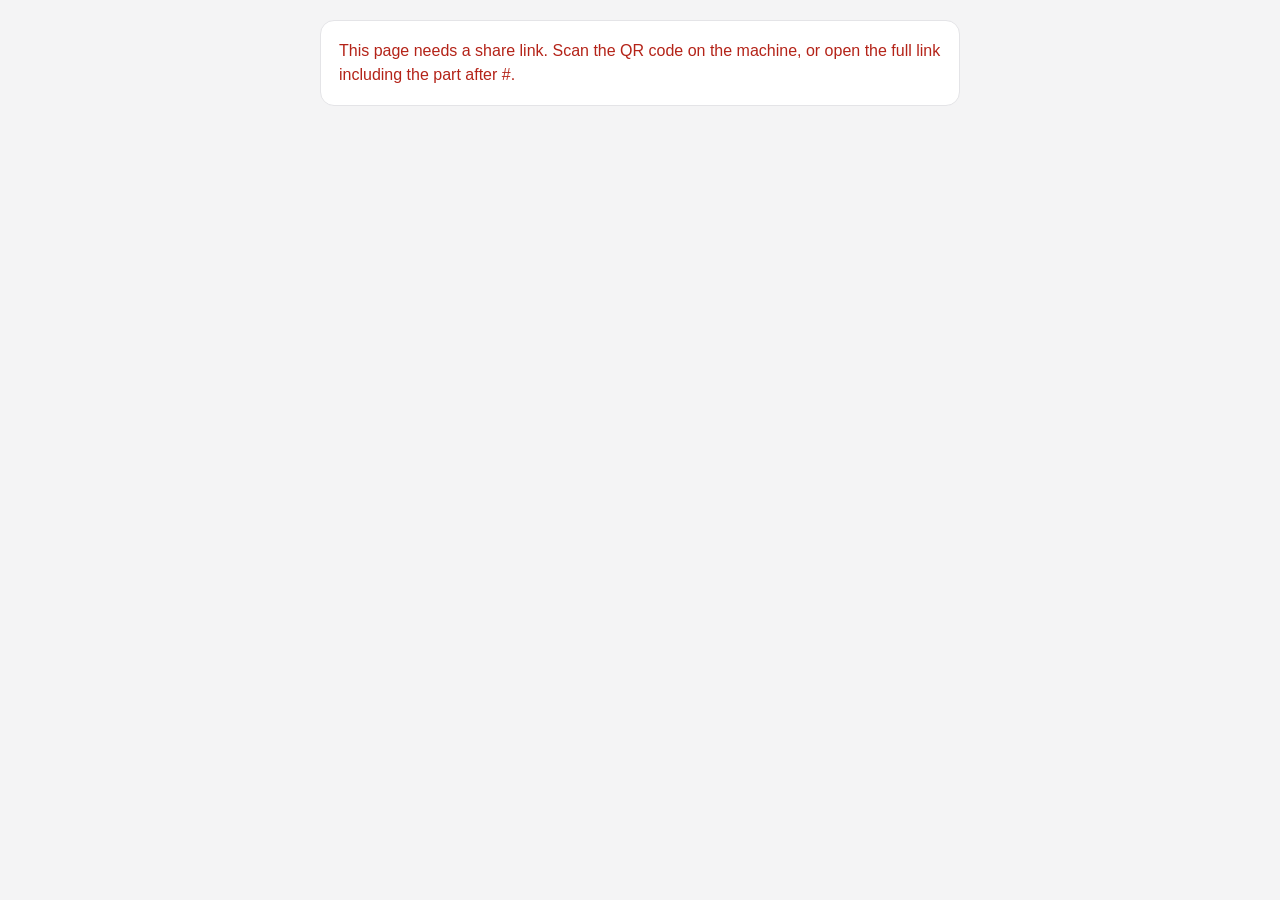
==== docs/share.html @ fc90264c "feat(share): receiver page for QR-shared profiles A profile compresses to 448–1992 bytes as gzip+bas" ====
<!doctype html>
<html lang="en">
<head>
<meta charset="utf-8">
<meta name="viewport" content="width=device-width, initial-scale=1, viewport-fit=cover">
<meta name="color-scheme" content="light dark">
<title>Shared espresso profile</title>
<style>
  :root {
    --bg: #f4f4f5; --card: #ffffff; --text: #18181b; --muted: #6b7280;
    --line: #e4e4e7; --accent: #385a92; --accent-text: #ffffff; --bad: #b42318;
  }
  @media (prefers-color-scheme: dark) {
    :root {
      --bg: #121214; --card: #1c1c1f; --text: #f4f4f5; --muted: #a1a1aa;
      --line: #2e2e33; --accent: #5b83c4; --accent-text: #0b0b0d; --bad: #f97066;
    }
  }
  * { box-sizing: border-box; }
  body {
    margin: 0; padding: 20px 16px calc(28px + env(safe-area-inset-bottom));
    background: var(--bg); color: var(--text);
    font: 16px/1.5 -apple-system, BlinkMacSystemFont, "Segoe UI", Roboto, sans-serif;
  }
  main { max-width: 640px; margin: 0 auto; }
  .card {
    background: var(--card); border: 1px solid var(--line); border-radius: 14px;
    padding: 18px; margin-bottom: 16px;
  }
  h1 { font-size: 24px; margin: 0 0 4px; line-height: 1.25; overflow-wrap: anywhere; }
  .by { color: var(--muted); font-size: 15px; margin: 0 0 14px; overflow-wrap: anywhere; }
  .facts { display: flex; flex-wrap: wrap; gap: 8px 20px; margin: 0; padding: 0; list-style: none; }
  .facts div { font-size: 15px; }
  .facts dt { color: var(--muted); font-size: 13px; }
  .facts dd { margin: 0; font-weight: 600; }
  .notes { white-space: pre-wrap; overflow-wrap: anywhere; color: var(--muted); font-size: 15px; margin: 14px 0 0; }
  .scroll { overflow-x: auto; -webkit-overflow-scrolling: touch; }
  table { border-collapse: collapse; width: 100%; font-size: 14px; }
  th, td { text-align: left; padding: 7px 10px 7px 0; border-bottom: 1px solid var(--line); white-space: nowrap; }
  th { color: var(--muted); font-weight: 600; font-size: 12px; text-transform: uppercase; letter-spacing: .04em; }
  tr:last-child td { border-bottom: 0; }
  a.btn, button.btn {
    display: block; width: 100%; padding: 15px 20px; border: 0; border-radius: 999px;
    background: var(--accent); color: var(--accent-text); font: inherit; font-weight: 700;
    text-align: center; text-decoration: none; cursor: pointer;
  }
  button.ghost { background: transparent; color: var(--accent); border: 1px solid var(--line); margin-top: 10px; }
  .hint { color: var(--muted); font-size: 14px; margin: 12px 2px 0; }
  .bad { color: var(--bad); }
  code { font-family: ui-monospace, SFMono-Regular, Menlo, monospace; font-size: 13px; }
  [hidden] { display: none !important; }
</style>
</head>
<body>
<main>
  <div id="error" class="card" hidden><p id="error-text" class="bad" style="margin:0"></p></div>

  <div id="profile" class="card" hidden>
    <h1 id="title"></h1>
    <p id="author" class="by"></p>
    <dl id="facts" class="facts"></dl>
    <p id="notes" class="notes" hidden></p>
  </div>

  <div id="steps-card" class="card" hidden>
    <div class="scroll"><table>
      <thead><tr><th>#</th><th>Step</th><th>Target</th><th>Temp</th><th>Time</th></tr></thead>
      <tbody id="steps"></tbody>
    </table></div>
  </div>

  <div id="actions" hidden>
    <a id="download" class="btn" download>Download profile (.json)</a>
    <button id="copy" class="btn ghost" type="button">Copy JSON</button>
    <p class="hint">Import it in your skin: <strong>Profiles → upload</strong>. The file is decoded on this
       page from the link itself — nothing was uploaded to a server.</p>
  </div>
</main>

<script type="module">
// The profile travels inside the QR code, in the URL fragment. A fragment is
// never sent to the server, so this page is a pure decoder: static hosting, no
// backend, no storage, nothing to leak.
//
// Payload = base64url( gzip( minified profile JSON ) ). Uncompressed base64url
// JSON is also accepted, so a sender whose WebView lacks CompressionStream can
// still produce a working link.

function fromBase64Url(text) {
    const b64 = text.replace(/-/g, '+').replace(/_/g, '/');
    const binary = atob(b64.padEnd(Math.ceil(b64.length / 4) * 4, '='));
    const bytes = new Uint8Array(binary.length);
    for (let i = 0; i < binary.length; i++) bytes[i] = binary.charCodeAt(i);
    return bytes;
}

async function gunzip(bytes) {
    const stream = new Blob([bytes]).stream().pipeThrough(new DecompressionStream('gzip'));
    try {
        return await new Response(stream).text();
    } catch {
        // A truncated or corrupt gzip stream comes back as TypeError "Failed to
        // fetch", which tells the reader nothing. Name the actual problem.
        throw new Error('That link is damaged — it looks cut short. Scan the QR code again.');
    }
}

// Gzip starts 1f 8b. Sniffing the magic beats try/catch: a decode failure on a
// corrupt payload should report itself, not silently fall through to the other
// branch and produce a second, more confusing error.
export async function decodePayload(fragment) {
    const bytes = fromBase64Url(fragment);
    const gzipped = bytes[0] === 0x1f && bytes[1] === 0x8b;
    if (gzipped && typeof DecompressionStream !== 'function') {
        throw new Error('This browser cannot read compressed links. Try a newer browser.');
    }
    const text = gzipped ? await gunzip(bytes) : new TextDecoder().decode(bytes);
    const parsed = JSON.parse(text);
    // Accept both the bare profile and a full record ({ profile, metadata }),
    // so whatever the sender had to hand round-trips.
    const profile = parsed?.profile ?? parsed;
    if (!profile || typeof profile !== 'object' || !Array.isArray(profile.steps)) {
        throw new Error('That link does not contain an espresso profile.');
    }
    return profile;
}

const $ = (id) => document.getElementById(id);
const num = (v) => (v === undefined || v === null || v === '' ? null : Number(v));

function fail(message) {
    $('error-text').textContent = message;
    $('error').hidden = false;
}

function fact(dl, label, value) {
    if (value === null || value === undefined || value === '') return;
    const wrap = document.createElement('div');
    const dt = document.createElement('dt');
    const dd = document.createElement('dd');
    dt.textContent = label;
    dd.textContent = value;
    wrap.append(dt, dd);
    dl.append(wrap);
}

function describeTarget(step) {
    const pressure = num(step.pressure);
    const flow = num(step.flow);
    if (step.pump === 'flow') return flow === null ? '—' : `${flow} mL/s`;
    return pressure === null ? '—' : `${pressure} bar`;
}

function render(profile) {
    const title = String(profile.title || 'Untitled profile');
    document.title = title;
    $('title').textContent = title;
    if (profile.author) $('author').textContent = `by ${profile.author}`;
    else $('author').hidden = true;

    const dl = $('facts');
    const yieldG = num(profile.target_weight);
    const volume = num(profile.target_volume);
    fact(dl, 'Steps', profile.steps.length);
    fact(dl, 'Yield', yieldG ? `${yieldG} g` : null);
    fact(dl, 'Volume', volume ? `${volume} mL` : null);
    fact(dl, 'Total time', `${profile.steps.reduce((s, st) => s + (num(st.seconds) || 0), 0)} s`);
    fact(dl, 'Beverage', profile.beverage_type || null);

    if (profile.notes) {
        $('notes').textContent = profile.notes;
        $('notes').hidden = false;
    }
    $('profile').hidden = false;

    const body = $('steps');
    profile.steps.forEach((step, i) => {
        const tr = document.createElement('tr');
        const cells = [
            String(i + 1),
            step.name || '—',
            describeTarget(step),
            num(step.temperature) === null ? '—' : `${num(step.temperature)} °C`,
            num(step.seconds) === null ? '—' : `${num(step.seconds)} s`,
        ];
        for (const text of cells) {
            const td = document.createElement('td');
            td.textContent = text;
            tr.append(td);
        }
        body.append(tr);
    });
    $('steps-card').hidden = false;

    // Re-serialised from the parsed object, not from the decoded text: what the
    // user downloads is then exactly what this page showed them.
    const json = JSON.stringify(profile, null, 2);
    const link = $('download');
    link.href = URL.createObjectURL(new Blob([json], { type: 'application/json' }));
    link.download = `${title.replace(/[^\w.-]+/g, '_').replace(/^_+|_+$/g, '') || 'profile'}.json`;

    // Fallback for the browsers that ignore `download` on a blob (older iOS).
    $('copy').addEventListener('click', async () => {
        try {
            await navigator.clipboard.writeText(json);
            $('copy').textContent = 'Copied';
        } catch {
            $('copy').textContent = 'Copy failed — long-press the Download button instead';
        }
    });
    $('actions').hidden = false;
}

const fragment = location.hash.slice(1).trim();
if (!fragment) {
    fail('This page needs a share link. Scan the QR code on the machine, or open the full link including the part after #.');
} else {
    decodePayload(fragment).then(render).catch((e) => {
        fail(e instanceof SyntaxError ? 'That link is damaged — the profile could not be read.' : e.message);
    });
}
</script>
</body>
</html>
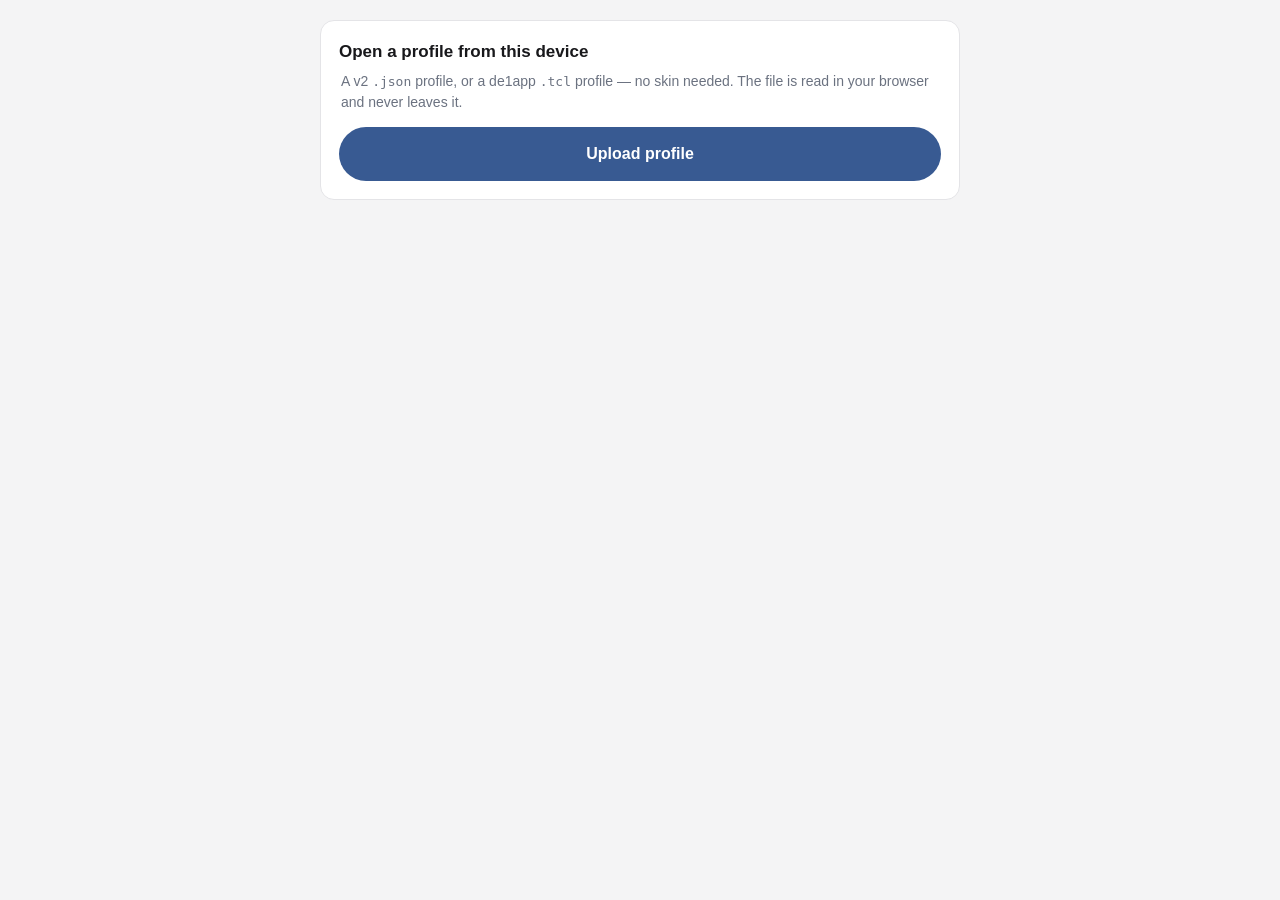
==== commit 9ad58650: "fix(share): refuse oversized and bomb-shaped share links decodePayload read the whole inflate stream" ====
--- a/docs/share.html
+++ b/docs/share.html
@@ -4,6 +4,12 @@
 <meta charset="utf-8">
 <meta name="viewport" content="width=device-width, initial-scale=1, viewport-fit=cover">
 <meta name="color-scheme" content="light dark">
+<!-- Everything this page runs and shows is inside this file, and it talks to
+     nothing: no scripts, styles, images, fonts or fetches come from anywhere.
+     So the policy is "nothing", with inline allowed because the whole page is
+     inline. connect-src 'none' is the load-bearing one — it means that even a
+     bug in the decoder could not send a reader's profile anywhere. -->
+<meta http-equiv="Content-Security-Policy" content="default-src 'none'; script-src 'unsafe-inline'; style-src 'unsafe-inline'; img-src blob: data:; connect-src 'none'; form-action 'none'; base-uri 'none'">
 <title>Shared espresso profile</title>
 <style>
   :root {
@@ -37,9 +43,15 @@
   .scroll { overflow-x: auto; -webkit-overflow-scrolling: touch; }
   table { border-collapse: collapse; width: 100%; font-size: 14px; }
   th, td { text-align: left; padding: 7px 10px 7px 0; border-bottom: 1px solid var(--line); white-space: nowrap; }
+  /* The step name is the one cell that can be long, and on a phone five nowrap
+     columns push the numbers off the edge of the scroll box where nothing hints
+     they exist. Letting just this column wrap fits the whole table on a 390px
+     screen; the numeric columns stay nowrap so they never break mid-value. */
+  th:nth-child(2), td:nth-child(2) { white-space: normal; min-width: 7ch; }
   th { color: var(--muted); font-weight: 600; font-size: 12px; text-transform: uppercase; letter-spacing: .04em; }
   tr:last-child td { border-bottom: 0; }
-  a.btn, button.btn {
+  h2 { font-size: 17px; margin: 0 0 6px; }
+  a.btn, button.btn, label.btn {
     display: block; width: 100%; padding: 15px 20px; border: 0; border-radius: 999px;
     background: var(--accent); color: var(--accent-text); font: inherit; font-weight: 700;
     text-align: center; text-decoration: none; cursor: pointer;
@@ -47,19 +59,41 @@
   button.ghost { background: transparent; color: var(--accent); border: 1px solid var(--line); margin-top: 10px; }
   .hint { color: var(--muted); font-size: 14px; margin: 12px 2px 0; }
   .bad { color: var(--bad); }
+  /* Always white behind the code, in both themes — a dark-on-dark QR does not
+     scan. In light mode that makes it white on a white card, hence the border:
+     without it the code has no visible edge. */
+  .qr { display: block; margin: 0 auto 14px; max-width: 100%; height: auto;
+    background: #fff; border: 1px solid var(--line); border-radius: 8px; }
+  .share-url { width: 100%; margin-top: 10px; padding: 10px; font-size: 13px;
+    border: 1px solid var(--line); border-radius: 8px; background: var(--bg); color: var(--text); }
   code { font-family: ui-monospace, SFMono-Regular, Menlo, monospace; font-size: 13px; }
   [hidden] { display: none !important; }
+  /* On the narrowest phones the padding is worth more as QR: at 320px the code
+     is right on the ~3 on-screen-pixels-per-module a camera needs, and this
+     buys back 16px of it. The steps table gets the same width for free. */
+  @media (max-width: 380px) {
+    body { padding-left: 10px; padding-right: 10px; }
+    .card { padding: 14px 12px; }
+  }
 </style>
 </head>
 <body>
 <main>
   <div id="error" class="card" hidden><p id="error-text" class="bad" style="margin:0"></p></div>
 
+  <div id="convert" class="card" hidden>
+    <h2>Convert to JSON</h2>
+    <p id="convert-text" class="hint" style="margin:0 2px 14px"></p>
+    <button id="convert-go" class="btn" type="button">Convert to JSON</button>
+    <button id="convert-cancel" class="btn ghost" type="button">Pick another file</button>
+  </div>
+
   <div id="profile" class="card" hidden>
     <h1 id="title"></h1>
     <p id="author" class="by"></p>
     <dl id="facts" class="facts"></dl>
     <p id="notes" class="notes" hidden></p>
+    <p id="warnings" class="notes bad" hidden></p>
   </div>
 
   <div id="steps-card" class="card" hidden>
@@ -72,10 +106,877 @@
   <div id="actions" hidden>
     <a id="download" class="btn" download>Download profile (.json)</a>
     <button id="copy" class="btn ghost" type="button">Copy JSON</button>
-    <p class="hint">Import it in your skin: <strong>Profiles → upload</strong>. The file is decoded on this
-       page from the link itself — nothing was uploaded to a server.</p>
+    <p class="hint">Import it in your skin: <strong>Profiles → upload</strong>. Everything happens on this
+       page, in your browser — nothing is uploaded to a server.</p>
+  </div>
+
+  <div id="share" class="card" hidden>
+    <h2>Share it</h2>
+    <p id="share-note" class="hint" style="margin:0 2px 14px"></p>
+    <canvas id="qr" class="qr" hidden></canvas>
+    <button id="share-link" class="btn" type="button">Copy share link</button>
+    <input id="share-url" class="share-url" type="text" readonly hidden>
+  </div>
+
+  <div id="upload" class="card" hidden>
+    <h2>Open a profile from this device</h2>
+    <p class="hint" style="margin:0 2px 14px">A v2 <code>.json</code> profile, or a de1app <code>.tcl</code> profile
+       — no skin needed. The file is read in your browser and never leaves it.</p>
+    <label class="btn" for="file">Upload profile</label>
+    <input id="file" type="file" accept=".json,.tcl,application/json,text/plain" hidden>
   </div>
 </main>
+
+<!-- The QR encoder, inlined rather than linked: this page is deployed as a
+     single file to two hosts (caprover-share/Dockerfile copies share.html and
+     nothing else, GitHub Pages serves the same one file), so a <script src>
+     would be a 404 on both. Byte-identical copy of src/vendor/qrcodegen.js —
+     see that file's header for provenance. Don't hand-edit; re-copy it. -->
+<script>
+/*
+ * Vendored: compiled with `tsc --target es2017` from the upstream TypeScript
+ * source (nayuki/QR-Code-generator, typescript-javascript/qrcodegen.ts,
+ * commit 2c9044d), unminified, no other changes. Exposes a global `qrcodegen`
+ * namespace — see src/modules/qrShare.js for usage. Don't hand-edit.
+ * https://github.com/nayuki/QR-Code-generator
+ */
+/*
+ * QR Code generator library (TypeScript)
+ *
+ * Copyright (c) Project Nayuki. (MIT License)
+ * https://www.nayuki.io/page/qr-code-generator-library
+ *
+ * Permission is hereby granted, free of charge, to any person obtaining a copy of
+ * this software and associated documentation files (the "Software"), to deal in
+ * the Software without restriction, including without limitation the rights to
+ * use, copy, modify, merge, publish, distribute, sublicense, and/or sell copies of
+ * the Software, and to permit persons to whom the Software is furnished to do so,
+ * subject to the following conditions:
+ * - The above copyright notice and this permission notice shall be included in
+ *   all copies or substantial portions of the Software.
+ * - The Software is provided "as is", without warranty of any kind, express or
+ *   implied, including but not limited to the warranties of merchantability,
+ *   fitness for a particular purpose and noninfringement. In no event shall the
+ *   authors or copyright holders be liable for any claim, damages or other
+ *   liability, whether in an action of contract, tort or otherwise, arising from,
+ *   out of or in connection with the Software or the use or other dealings in the
+ *   Software.
+ */
+"use strict";
+var qrcodegen;
+(function (qrcodegen) {
+    /*---- QR Code symbol class ----*/
+    /*
+     * A QR Code symbol, which is a type of two-dimension barcode.
+     * Invented by Denso Wave and described in the ISO/IEC 18004 standard.
+     * Instances of this class represent an immutable square grid of dark and light cells.
+     * The class provides static factory functions to create a QR Code from text or binary data.
+     * The class covers the QR Code Model 2 specification, supporting all versions (sizes)
+     * from 1 to 40, all 4 error correction levels, and 4 character encoding modes.
+     *
+     * Ways to create a QR Code object:
+     * - High level: Take the payload data and call QrCode.encodeText() or QrCode.encodeBinary().
+     * - Mid level: Custom-make the list of segments and call QrCode.encodeSegments().
+     * - Low level: Custom-make the array of data codeword bytes (including
+     *   segment headers and final padding, excluding error correction codewords),
+     *   supply the appropriate version number, and call the QrCode() constructor.
+     * (Note that all ways require supplying the desired error correction level.)
+     */
+    class QrCode {
+        /*-- Static factory functions (high level) --*/
+        // Returns a QR Code representing the given Unicode text string at the given error correction level.
+        // As a conservative upper bound, this function is guaranteed to succeed for strings that have 738 or fewer
+        // Unicode code points (not UTF-16 code units) if the low error correction level is used. The smallest possible
+        // QR Code version is automatically chosen for the output. The ECC level of the result may be higher than the
+        // ecl argument if it can be done without increasing the version.
+        static encodeText(text, ecl) {
+            const segs = qrcodegen.QrSegment.makeSegments(text);
+            return QrCode.encodeSegments(segs, ecl);
+        }
+        // Returns a QR Code representing the given binary data at the given error correction level.
+        // This function always encodes using the binary segment mode, not any text mode. The maximum number of
+        // bytes allowed is 2953. The smallest possible QR Code version is automatically chosen for the output.
+        // The ECC level of the result may be higher than the ecl argument if it can be done without increasing the version.
+        static encodeBinary(data, ecl) {
+            const seg = qrcodegen.QrSegment.makeBytes(data);
+            return QrCode.encodeSegments([seg], ecl);
+        }
+        /*-- Static factory functions (mid level) --*/
+        // Returns a QR Code representing the given segments with the given encoding parameters.
+        // The smallest possible QR Code version within the given range is automatically
+        // chosen for the output. Iff boostEcl is true, then the ECC level of the result
+        // may be higher than the ecl argument if it can be done without increasing the
+        // version. The mask number is either between 0 to 7 (inclusive) to force that
+        // mask, or -1 to automatically choose an appropriate mask (which may be slow).
+        // This function allows the user to create a custom sequence of segments that switches
+        // between modes (such as alphanumeric and byte) to encode text in less space.
+        // This is a mid-level API; the high-level API is encodeText() and encodeBinary().
+        static encodeSegments(segs, ecl, minVersion = 1, maxVersion = 40, mask = -1, boostEcl = true) {
+            if (!(QrCode.MIN_VERSION <= minVersion && minVersion <= maxVersion && maxVersion <= QrCode.MAX_VERSION)
+                || mask < -1 || mask > 7)
+                throw new RangeError("Invalid value");
+            // Find the minimal version number to use
+            let version;
+            let dataUsedBits;
+            for (version = minVersion;; version++) {
+                const dataCapacityBits = QrCode.getNumDataCodewords(version, ecl) * 8; // Number of data bits available
+                const usedBits = QrSegment.getTotalBits(segs, version);
+                if (usedBits <= dataCapacityBits) {
+                    dataUsedBits = usedBits;
+                    break; // This version number is found to be suitable
+                }
+                if (version >= maxVersion) // All versions in the range could not fit the given data
+                    throw new RangeError("Data too long");
+            }
+            // Increase the error correction level while the data still fits in the current version number
+            for (const newEcl of [QrCode.Ecc.MEDIUM, QrCode.Ecc.QUARTILE, QrCode.Ecc.HIGH]) { // From low to high
+                if (boostEcl && dataUsedBits <= QrCode.getNumDataCodewords(version, newEcl) * 8)
+                    ecl = newEcl;
+            }
+            // Concatenate all segments to create the data bit string
+            let bb = [];
+            for (const seg of segs) {
+                appendBits(seg.mode.modeBits, 4, bb);
+                appendBits(seg.numChars, seg.mode.numCharCountBits(version), bb);
+                for (const b of seg.getData())
+                    bb.push(b);
+            }
+            assert(bb.length == dataUsedBits);
+            // Add terminator and pad up to a byte if applicable
+            const dataCapacityBits = QrCode.getNumDataCodewords(version, ecl) * 8;
+            assert(bb.length <= dataCapacityBits);
+            appendBits(0, Math.min(4, dataCapacityBits - bb.length), bb);
+            appendBits(0, (8 - bb.length % 8) % 8, bb);
+            assert(bb.length % 8 == 0);
+            // Pad with alternating bytes until data capacity is reached
+            for (let padByte = 0xEC; bb.length < dataCapacityBits; padByte ^= 0xEC ^ 0x11)
+                appendBits(padByte, 8, bb);
+            // Pack bits into bytes in big endian
+            let dataCodewords = [];
+            while (dataCodewords.length * 8 < bb.length)
+                dataCodewords.push(0);
+            bb.forEach((b, i) => dataCodewords[i >>> 3] |= b << (7 - (i & 7)));
+            // Create the QR Code object
+            return new QrCode(version, ecl, dataCodewords, mask);
+        }
+        /*-- Constructor (low level) and fields --*/
+        // Creates a new QR Code with the given version number,
+        // error correction level, data codeword bytes, and mask number.
+        // This is a low-level API that most users should not use directly.
+        // A mid-level API is the encodeSegments() function.
+        constructor(
+        // The version number of this QR Code, which is between 1 and 40 (inclusive).
+        // This determines the size of this barcode.
+        version, 
+        // The error correction level used in this QR Code.
+        errorCorrectionLevel, dataCodewords, msk) {
+            this.version = version;
+            this.errorCorrectionLevel = errorCorrectionLevel;
+            // The modules of this QR Code (false = light, true = dark).
+            // Immutable after constructor finishes. Accessed through getModule().
+            this.modules = [];
+            // Indicates function modules that are not subjected to masking. Discarded when constructor finishes.
+            this.isFunction = [];
+            // Check scalar arguments
+            if (version < QrCode.MIN_VERSION || version > QrCode.MAX_VERSION)
+                throw new RangeError("Version value out of range");
+            if (msk < -1 || msk > 7)
+                throw new RangeError("Mask value out of range");
+            this.size = version * 4 + 17;
+            // Initialize both grids to be size*size arrays of Boolean false
+            let row = [];
+            for (let i = 0; i < this.size; i++)
+                row.push(false);
+            for (let i = 0; i < this.size; i++) {
+                this.modules.push(row.slice()); // Initially all light
+                this.isFunction.push(row.slice());
+            }
+            // Compute ECC, draw modules
+            this.drawFunctionPatterns();
+            const allCodewords = this.addEccAndInterleave(dataCodewords);
+            this.drawCodewords(allCodewords);
+            // Do masking
+            if (msk == -1) { // Automatically choose best mask
+                let minPenalty = 1000000000;
+                for (let i = 0; i < 8; i++) {
+                    this.applyMask(i);
+                    this.drawFormatBits(i);
+                    const penalty = this.getPenaltyScore();
+                    if (penalty < minPenalty) {
+                        msk = i;
+                        minPenalty = penalty;
+                    }
+                    this.applyMask(i); // Undoes the mask due to XOR
+                }
+            }
+            assert(0 <= msk && msk <= 7);
+            this.mask = msk;
+            this.applyMask(msk); // Apply the final choice of mask
+            this.drawFormatBits(msk); // Overwrite old format bits
+            this.isFunction = [];
+        }
+        /*-- Accessor methods --*/
+        // Returns the color of the module (pixel) at the given coordinates, which is false
+        // for light or true for dark. The top left corner has the coordinates (x=0, y=0).
+        // If the given coordinates are out of bounds, then false (light) is returned.
+        getModule(x, y) {
+            return 0 <= x && x < this.size && 0 <= y && y < this.size && this.modules[y][x];
+        }
+        /*-- Private helper methods for constructor: Drawing function modules --*/
+        // Reads this object's version field, and draws and marks all function modules.
+        drawFunctionPatterns() {
+            // Draw horizontal and vertical timing patterns
+            for (let i = 0; i < this.size; i++) {
+                this.setFunctionModule(6, i, i % 2 == 0);
+                this.setFunctionModule(i, 6, i % 2 == 0);
+            }
+            // Draw 3 finder patterns (all corners except bottom right; overwrites some timing modules)
+            this.drawFinderPattern(3, 3);
+            this.drawFinderPattern(this.size - 4, 3);
+            this.drawFinderPattern(3, this.size - 4);
+            // Draw numerous alignment patterns
+            const alignPatPos = this.getAlignmentPatternPositions();
+            const numAlign = alignPatPos.length;
+            for (let i = 0; i < numAlign; i++) {
+                for (let j = 0; j < numAlign; j++) {
+                    // Don't draw on the three finder corners
+                    if (!(i == 0 && j == 0 || i == 0 && j == numAlign - 1 || i == numAlign - 1 && j == 0))
+                        this.drawAlignmentPattern(alignPatPos[i], alignPatPos[j]);
+                }
+            }
+            // Draw configuration data
+            this.drawFormatBits(0); // Dummy mask value; overwritten later in the constructor
+            this.drawVersion();
+        }
+        // Draws two copies of the format bits (with its own error correction code)
+        // based on the given mask and this object's error correction level field.
+        drawFormatBits(mask) {
+            // Calculate error correction code and pack bits
+            const data = this.errorCorrectionLevel.formatBits << 3 | mask; // errCorrLvl is uint2, mask is uint3
+            let rem = data;
+            for (let i = 0; i < 10; i++)
+                rem = (rem << 1) ^ ((rem >>> 9) * 0x537);
+            const bits = (data << 10 | rem) ^ 0x5412; // uint15
+            assert(bits >>> 15 == 0);
+            // Draw first copy
+            for (let i = 0; i <= 5; i++)
+                this.setFunctionModule(8, i, getBit(bits, i));
+            this.setFunctionModule(8, 7, getBit(bits, 6));
+            this.setFunctionModule(8, 8, getBit(bits, 7));
+            this.setFunctionModule(7, 8, getBit(bits, 8));
+            for (let i = 9; i < 15; i++)
+                this.setFunctionModule(14 - i, 8, getBit(bits, i));
+            // Draw second copy
+            for (let i = 0; i < 8; i++)
+                this.setFunctionModule(this.size - 1 - i, 8, getBit(bits, i));
+            for (let i = 8; i < 15; i++)
+                this.setFunctionModule(8, this.size - 15 + i, getBit(bits, i));
+            this.setFunctionModule(8, this.size - 8, true); // Always dark
+        }
+        // Draws two copies of the version bits (with its own error correction code),
+        // based on this object's version field, iff 7 <= version <= 40.
+        drawVersion() {
+            if (this.version < 7)
+                return;
+            // Calculate error correction code and pack bits
+            let rem = this.version; // version is uint6, in the range [7, 40]
+            for (let i = 0; i < 12; i++)
+                rem = (rem << 1) ^ ((rem >>> 11) * 0x1F25);
+            const bits = this.version << 12 | rem; // uint18
+            assert(bits >>> 18 == 0);
+            // Draw two copies
+            for (let i = 0; i < 18; i++) {
+                const color = getBit(bits, i);
+                const a = this.size - 11 + i % 3;
+                const b = Math.floor(i / 3);
+                this.setFunctionModule(a, b, color);
+                this.setFunctionModule(b, a, color);
+            }
+        }
+        // Draws a 9*9 finder pattern including the border separator,
+        // with the center module at (x, y). Modules can be out of bounds.
+        drawFinderPattern(x, y) {
+            for (let dy = -4; dy <= 4; dy++) {
+                for (let dx = -4; dx <= 4; dx++) {
+                    const dist = Math.max(Math.abs(dx), Math.abs(dy)); // Chebyshev/infinity norm
+                    const xx = x + dx;
+                    const yy = y + dy;
+                    if (0 <= xx && xx < this.size && 0 <= yy && yy < this.size)
+                        this.setFunctionModule(xx, yy, dist != 2 && dist != 4);
+                }
+            }
+        }
+        // Draws a 5*5 alignment pattern, with the center module
+        // at (x, y). All modules must be in bounds.
+        drawAlignmentPattern(x, y) {
+            for (let dy = -2; dy <= 2; dy++) {
+                for (let dx = -2; dx <= 2; dx++)
+                    this.setFunctionModule(x + dx, y + dy, Math.max(Math.abs(dx), Math.abs(dy)) != 1);
+            }
+        }
+        // Sets the color of a module and marks it as a function module.
+        // Only used by the constructor. Coordinates must be in bounds.
+        setFunctionModule(x, y, isDark) {
+            this.modules[y][x] = isDark;
+            this.isFunction[y][x] = true;
+        }
+        /*-- Private helper methods for constructor: Codewords and masking --*/
+        // Returns a new byte string representing the given data with the appropriate error correction
+        // codewords appended to it, based on this object's version and error correction level.
+        addEccAndInterleave(data) {
+            const ver = this.version;
+            const ecl = this.errorCorrectionLevel;
+            if (data.length != QrCode.getNumDataCodewords(ver, ecl))
+                throw new RangeError("Invalid argument");
+            // Calculate parameter numbers
+            const numBlocks = QrCode.NUM_ERROR_CORRECTION_BLOCKS[ecl.ordinal][ver];
+            const blockEccLen = QrCode.ECC_CODEWORDS_PER_BLOCK[ecl.ordinal][ver];
+            const rawCodewords = Math.floor(QrCode.getNumRawDataModules(ver) / 8);
+            const numShortBlocks = numBlocks - rawCodewords % numBlocks;
+            const shortBlockLen = Math.floor(rawCodewords / numBlocks);
+            // Split data into blocks and append ECC to each block
+            let blocks = [];
+            const rsDiv = QrCode.reedSolomonComputeDivisor(blockEccLen);
+            for (let i = 0, k = 0; i < numBlocks; i++) {
+                let dat = data.slice(k, k + shortBlockLen - blockEccLen + (i < numShortBlocks ? 0 : 1));
+                k += dat.length;
+                const ecc = QrCode.reedSolomonComputeRemainder(dat, rsDiv);
+                if (i < numShortBlocks)
+                    dat.push(0);
+                blocks.push(dat.concat(ecc));
+            }
+            // Interleave (not concatenate) the bytes from every block into a single sequence
+            let result = [];
+            for (let i = 0; i < blocks[0].length; i++) {
+                blocks.forEach((block, j) => {
+                    // Skip the padding byte in short blocks
+                    if (i != shortBlockLen - blockEccLen || j >= numShortBlocks)
+                        result.push(block[i]);
+                });
+            }
+            assert(result.length == rawCodewords);
+            return result;
+        }
+        // Draws the given sequence of 8-bit codewords (data and error correction) onto the entire
+        // data area of this QR Code. Function modules need to be marked off before this is called.
+        drawCodewords(data) {
+            if (data.length != Math.floor(QrCode.getNumRawDataModules(this.version) / 8))
+                throw new RangeError("Invalid argument");
+            let i = 0; // Bit index into the data
+            // Do the funny zigzag scan
+            for (let right = this.size - 1; right >= 1; right -= 2) { // Index of right column in each column pair
+                if (right == 6)
+                    right = 5;
+                for (let vert = 0; vert < this.size; vert++) { // Vertical counter
+                    for (let j = 0; j < 2; j++) {
+                        const x = right - j; // Actual x coordinate
+                        const upward = ((right + 1) & 2) == 0;
+                        const y = upward ? this.size - 1 - vert : vert; // Actual y coordinate
+                        if (!this.isFunction[y][x] && i < data.length * 8) {
+                            this.modules[y][x] = getBit(data[i >>> 3], 7 - (i & 7));
+                            i++;
+                        }
+                        // If this QR Code has any remainder bits (0 to 7), they were assigned as
+                        // 0/false/light by the constructor and are left unchanged by this method
+                    }
+                }
+            }
+            assert(i == data.length * 8);
+        }
+        // XORs the codeword modules in this QR Code with the given mask pattern.
+        // The function modules must be marked and the codeword bits must be drawn
+        // before masking. Due to the arithmetic of XOR, calling applyMask() with
+        // the same mask value a second time will undo the mask. A final well-formed
+        // QR Code needs exactly one (not zero, two, etc.) mask applied.
+        applyMask(mask) {
+            if (mask < 0 || mask > 7)
+                throw new RangeError("Mask value out of range");
+            for (let y = 0; y < this.size; y++) {
+                for (let x = 0; x < this.size; x++) {
+                    let invert;
+                    switch (mask) {
+                        case 0:
+                            invert = (x + y) % 2 == 0;
+                            break;
+                        case 1:
+                            invert = y % 2 == 0;
+                            break;
+                        case 2:
+                            invert = x % 3 == 0;
+                            break;
+                        case 3:
+                            invert = (x + y) % 3 == 0;
+                            break;
+                        case 4:
+                            invert = (Math.floor(x / 3) + Math.floor(y / 2)) % 2 == 0;
+                            break;
+                        case 5:
+                            invert = x * y % 2 + x * y % 3 == 0;
+                            break;
+                        case 6:
+                            invert = (x * y % 2 + x * y % 3) % 2 == 0;
+                            break;
+                        case 7:
+                            invert = ((x + y) % 2 + x * y % 3) % 2 == 0;
+                            break;
+                        default: throw new Error("Unreachable");
+                    }
+                    if (!this.isFunction[y][x] && invert)
+                        this.modules[y][x] = !this.modules[y][x];
+                }
+            }
+        }
+        // Calculates and returns the penalty score based on state of this QR Code's current modules.
+        // This is used by the automatic mask choice algorithm to find the mask pattern that yields the lowest score.
+        getPenaltyScore() {
+            let result = 0;
+            // Adjacent modules in row having same color, and finder-like patterns
+            for (let y = 0; y < this.size; y++) {
+                let runColor = false;
+                let runX = 0;
+                let runHistory = [0, 0, 0, 0, 0, 0, 0];
+                for (let x = 0; x < this.size; x++) {
+                    if (this.modules[y][x] == runColor) {
+                        runX++;
+                        if (runX == 5)
+                            result += QrCode.PENALTY_N1;
+                        else if (runX > 5)
+                            result++;
+                    }
+                    else {
+                        this.finderPenaltyAddHistory(runX, runHistory);
+                        if (!runColor)
+                            result += this.finderPenaltyCountPatterns(runHistory) * QrCode.PENALTY_N3;
+                        runColor = this.modules[y][x];
+                        runX = 1;
+                    }
+                }
+                result += this.finderPenaltyTerminateAndCount(runColor, runX, runHistory) * QrCode.PENALTY_N3;
+            }
+            // Adjacent modules in column having same color, and finder-like patterns
+            for (let x = 0; x < this.size; x++) {
+                let runColor = false;
+                let runY = 0;
+                let runHistory = [0, 0, 0, 0, 0, 0, 0];
+                for (let y = 0; y < this.size; y++) {
+                    if (this.modules[y][x] == runColor) {
+                        runY++;
+                        if (runY == 5)
+                            result += QrCode.PENALTY_N1;
+                        else if (runY > 5)
+                            result++;
+                    }
+                    else {
+                        this.finderPenaltyAddHistory(runY, runHistory);
+                        if (!runColor)
+                            result += this.finderPenaltyCountPatterns(runHistory) * QrCode.PENALTY_N3;
+                        runColor = this.modules[y][x];
+                        runY = 1;
+                    }
+                }
+                result += this.finderPenaltyTerminateAndCount(runColor, runY, runHistory) * QrCode.PENALTY_N3;
+            }
+            // 2*2 blocks of modules having same color
+            for (let y = 0; y < this.size - 1; y++) {
+                for (let x = 0; x < this.size - 1; x++) {
+                    const color = this.modules[y][x];
+                    if (color == this.modules[y][x + 1] &&
+                        color == this.modules[y + 1][x] &&
+                        color == this.modules[y + 1][x + 1])
+                        result += QrCode.PENALTY_N2;
+                }
+            }
+            // Balance of dark and light modules
+            let dark = 0;
+            for (const row of this.modules)
+                dark = row.reduce((sum, color) => sum + (color ? 1 : 0), dark);
+            const total = this.size * this.size; // Note that size is odd, so dark/total != 1/2
+            // Compute the smallest integer k >= 0 such that (45-5k)% <= dark/total <= (55+5k)%
+            const k = Math.ceil(Math.abs(dark * 20 - total * 10) / total) - 1;
+            assert(0 <= k && k <= 9);
+            result += k * QrCode.PENALTY_N4;
+            assert(0 <= result && result <= 2568888); // Non-tight upper bound based on default values of PENALTY_N1, ..., N4
+            return result;
+        }
+        /*-- Private helper functions --*/
+        // Returns an ascending list of positions of alignment patterns for this version number.
+        // Each position is in the range [0,177), and are used on both the x and y axes.
+        // This could be implemented as lookup table of 40 variable-length lists of integers.
+        getAlignmentPatternPositions() {
+            if (this.version == 1)
+                return [];
+            else {
+                const numAlign = Math.floor(this.version / 7) + 2;
+                const step = Math.floor((this.version * 8 + numAlign * 3 + 5) / (numAlign * 4 - 4)) * 2;
+                let result = [6];
+                for (let pos = this.size - 7; result.length < numAlign; pos -= step)
+                    result.splice(1, 0, pos);
+                return result;
+            }
+        }
+        // Returns the number of data bits that can be stored in a QR Code of the given version number, after
+        // all function modules are excluded. This includes remainder bits, so it might not be a multiple of 8.
+        // The result is in the range [208, 29648]. This could be implemented as a 40-entry lookup table.
+        static getNumRawDataModules(ver) {
+            if (ver < QrCode.MIN_VERSION || ver > QrCode.MAX_VERSION)
+                throw new RangeError("Version number out of range");
+            let result = (16 * ver + 128) * ver + 64;
+            if (ver >= 2) {
+                const numAlign = Math.floor(ver / 7) + 2;
+                result -= (25 * numAlign - 10) * numAlign - 55;
+                if (ver >= 7)
+                    result -= 36;
+            }
+            assert(208 <= result && result <= 29648);
+            return result;
+        }
+        // Returns the number of 8-bit data (i.e. not error correction) codewords contained in any
+        // QR Code of the given version number and error correction level, with remainder bits discarded.
+        // This stateless pure function could be implemented as a (40*4)-cell lookup table.
+        static getNumDataCodewords(ver, ecl) {
+            return Math.floor(QrCode.getNumRawDataModules(ver) / 8) -
+                QrCode.ECC_CODEWORDS_PER_BLOCK[ecl.ordinal][ver] *
+                    QrCode.NUM_ERROR_CORRECTION_BLOCKS[ecl.ordinal][ver];
+        }
+        // Returns a Reed-Solomon ECC generator polynomial for the given degree. This could be
+        // implemented as a lookup table over all possible parameter values, instead of as an algorithm.
+        static reedSolomonComputeDivisor(degree) {
+            if (degree < 1 || degree > 255)
+                throw new RangeError("Degree out of range");
+            // Polynomial coefficients are stored from highest to lowest power, excluding the leading term which is always 1.
+            // For example the polynomial x^3 + 255x^2 + 8x + 93 is stored as the uint8 array [255, 8, 93].
+            let result = [];
+            for (let i = 0; i < degree - 1; i++)
+                result.push(0);
+            result.push(1); // Start off with the monomial x^0
+            // Compute the product polynomial (x - r^0) * (x - r^1) * (x - r^2) * ... * (x - r^{degree-1}),
+            // and drop the highest monomial term which is always 1x^degree.
+            // Note that r = 0x02, which is a generator element of this field GF(2^8/0x11D).
+            let root = 1;
+            for (let i = 0; i < degree; i++) {
+                // Multiply the current product by (x - r^i)
+                for (let j = 0; j < result.length; j++) {
+                    result[j] = QrCode.reedSolomonMultiply(result[j], root);
+                    if (j + 1 < result.length)
+                        result[j] ^= result[j + 1];
+                }
+                root = QrCode.reedSolomonMultiply(root, 0x02);
+            }
+            return result;
+        }
+        // Returns the Reed-Solomon error correction codeword for the given data and divisor polynomials.
+        static reedSolomonComputeRemainder(data, divisor) {
+            let result = divisor.map(_ => 0);
+            for (const b of data) { // Polynomial division
+                const factor = b ^ result.shift();
+                result.push(0);
+                divisor.forEach((coef, i) => result[i] ^= QrCode.reedSolomonMultiply(coef, factor));
+            }
+            return result;
+        }
+        // Returns the product of the two given field elements modulo GF(2^8/0x11D). The arguments and result
+        // are unsigned 8-bit integers. This could be implemented as a lookup table of 256*256 entries of uint8.
+        static reedSolomonMultiply(x, y) {
+            if (x >>> 8 != 0 || y >>> 8 != 0)
+                throw new RangeError("Byte out of range");
+            // Russian peasant multiplication
+            let z = 0;
+            for (let i = 7; i >= 0; i--) {
+                z = (z << 1) ^ ((z >>> 7) * 0x11D);
+                z ^= ((y >>> i) & 1) * x;
+            }
+            assert(z >>> 8 == 0);
+            return z;
+        }
+        // Can only be called immediately after a light run is added, and
+        // returns either 0, 1, or 2. A helper function for getPenaltyScore().
+        finderPenaltyCountPatterns(runHistory) {
+            const n = runHistory[1];
+            assert(n <= this.size * 3);
+            const core = n > 0 && runHistory[2] == n && runHistory[3] == n * 3 && runHistory[4] == n && runHistory[5] == n;
+            return (core && runHistory[0] >= n * 4 && runHistory[6] >= n ? 1 : 0)
+                + (core && runHistory[6] >= n * 4 && runHistory[0] >= n ? 1 : 0);
+        }
+        // Must be called at the end of a line (row or column) of modules. A helper function for getPenaltyScore().
+        finderPenaltyTerminateAndCount(currentRunColor, currentRunLength, runHistory) {
+            if (currentRunColor) { // Terminate dark run
+                this.finderPenaltyAddHistory(currentRunLength, runHistory);
+                currentRunLength = 0;
+            }
+            currentRunLength += this.size; // Add light border to final run
+            this.finderPenaltyAddHistory(currentRunLength, runHistory);
+            return this.finderPenaltyCountPatterns(runHistory);
+        }
+        // Pushes the given value to the front and drops the last value. A helper function for getPenaltyScore().
+        finderPenaltyAddHistory(currentRunLength, runHistory) {
+            if (runHistory[0] == 0)
+                currentRunLength += this.size; // Add light border to initial run
+            runHistory.pop();
+            runHistory.unshift(currentRunLength);
+        }
+    }
+    /*-- Constants and tables --*/
+    // The minimum version number supported in the QR Code Model 2 standard.
+    QrCode.MIN_VERSION = 1;
+    // The maximum version number supported in the QR Code Model 2 standard.
+    QrCode.MAX_VERSION = 40;
+    // For use in getPenaltyScore(), when evaluating which mask is best.
+    QrCode.PENALTY_N1 = 3;
+    QrCode.PENALTY_N2 = 3;
+    QrCode.PENALTY_N3 = 40;
+    QrCode.PENALTY_N4 = 10;
+    QrCode.ECC_CODEWORDS_PER_BLOCK = [
+        // Version: (note that index 0 is for padding, and is set to an illegal value)
+        //0,  1,  2,  3,  4,  5,  6,  7,  8,  9, 10, 11, 12, 13, 14, 15, 16, 17, 18, 19, 20, 21, 22, 23, 24, 25, 26, 27, 28, 29, 30, 31, 32, 33, 34, 35, 36, 37, 38, 39, 40    Error correction level
+        [-1, 7, 10, 15, 20, 26, 18, 20, 24, 30, 18, 20, 24, 26, 30, 22, 24, 28, 30, 28, 28, 28, 28, 30, 30, 26, 28, 30, 30, 30, 30, 30, 30, 30, 30, 30, 30, 30, 30, 30, 30], // Low
+        [-1, 10, 16, 26, 18, 24, 16, 18, 22, 22, 26, 30, 22, 22, 24, 24, 28, 28, 26, 26, 26, 26, 28, 28, 28, 28, 28, 28, 28, 28, 28, 28, 28, 28, 28, 28, 28, 28, 28, 28, 28], // Medium
+        [-1, 13, 22, 18, 26, 18, 24, 18, 22, 20, 24, 28, 26, 24, 20, 30, 24, 28, 28, 26, 30, 28, 30, 30, 30, 30, 28, 30, 30, 30, 30, 30, 30, 30, 30, 30, 30, 30, 30, 30, 30], // Quartile
+        [-1, 17, 28, 22, 16, 22, 28, 26, 26, 24, 28, 24, 28, 22, 24, 24, 30, 28, 28, 26, 28, 30, 24, 30, 30, 30, 30, 30, 30, 30, 30, 30, 30, 30, 30, 30, 30, 30, 30, 30, 30], // High
+    ];
+    QrCode.NUM_ERROR_CORRECTION_BLOCKS = [
+        // Version: (note that index 0 is for padding, and is set to an illegal value)
+        //0, 1, 2, 3, 4, 5, 6, 7, 8, 9,10, 11, 12, 13, 14, 15, 16, 17, 18, 19, 20, 21, 22, 23, 24, 25, 26, 27, 28, 29, 30, 31, 32, 33, 34, 35, 36, 37, 38, 39, 40    Error correction level
+        [-1, 1, 1, 1, 1, 1, 2, 2, 2, 2, 4, 4, 4, 4, 4, 6, 6, 6, 6, 7, 8, 8, 9, 9, 10, 12, 12, 12, 13, 14, 15, 16, 17, 18, 19, 19, 20, 21, 22, 24, 25], // Low
+        [-1, 1, 1, 1, 2, 2, 4, 4, 4, 5, 5, 5, 8, 9, 9, 10, 10, 11, 13, 14, 16, 17, 17, 18, 20, 21, 23, 25, 26, 28, 29, 31, 33, 35, 37, 38, 40, 43, 45, 47, 49], // Medium
+        [-1, 1, 1, 2, 2, 4, 4, 6, 6, 8, 8, 8, 10, 12, 16, 12, 17, 16, 18, 21, 20, 23, 23, 25, 27, 29, 34, 34, 35, 38, 40, 43, 45, 48, 51, 53, 56, 59, 62, 65, 68], // Quartile
+        [-1, 1, 1, 2, 4, 4, 4, 5, 6, 8, 8, 11, 11, 16, 16, 18, 16, 19, 21, 25, 25, 25, 34, 30, 32, 35, 37, 40, 42, 45, 48, 51, 54, 57, 60, 63, 66, 70, 74, 77, 81], // High
+    ];
+    qrcodegen.QrCode = QrCode;
+    // Appends the given number of low-order bits of the given value
+    // to the given buffer. Requires 0 <= len <= 31 and 0 <= val < 2^len.
+    function appendBits(val, len, bb) {
+        if (len < 0 || len > 31 || val >>> len != 0)
+            throw new RangeError("Value out of range");
+        for (let i = len - 1; i >= 0; i--) // Append bit by bit
+            bb.push((val >>> i) & 1);
+    }
+    // Returns true iff the i'th bit of x is set to 1.
+    function getBit(x, i) {
+        return ((x >>> i) & 1) != 0;
+    }
+    // Throws an exception if the given condition is false.
+    function assert(cond) {
+        if (!cond)
+            throw new Error("Assertion error");
+    }
+    /*---- Data segment class ----*/
+    /*
+     * A segment of character/binary/control data in a QR Code symbol.
+     * Instances of this class are immutable.
+     * The mid-level way to create a segment is to take the payload data
+     * and call a static factory function such as QrSegment.makeNumeric().
+     * The low-level way to create a segment is to custom-make the bit buffer
+     * and call the QrSegment() constructor with appropriate values.
+     * This segment class imposes no length restrictions, but QR Codes have restrictions.
+     * Even in the most favorable conditions, a QR Code can only hold 7089 characters of data.
+     * Any segment longer than this is meaningless for the purpose of generating QR Codes.
+     */
+    class QrSegment {
+        /*-- Static factory functions (mid level) --*/
+        // Returns a segment representing the given binary data encoded in
+        // byte mode. All input byte arrays are acceptable. Any text string
+        // can be converted to UTF-8 bytes and encoded as a byte mode segment.
+        static makeBytes(data) {
+            let bb = [];
+            for (const b of data)
+                appendBits(b, 8, bb);
+            return new QrSegment(QrSegment.Mode.BYTE, data.length, bb);
+        }
+        // Returns a segment representing the given string of decimal digits encoded in numeric mode.
+        static makeNumeric(digits) {
+            if (!QrSegment.isNumeric(digits))
+                throw new RangeError("String contains non-numeric characters");
+            let bb = [];
+            for (let i = 0; i < digits.length;) { // Consume up to 3 digits per iteration
+                const n = Math.min(digits.length - i, 3);
+                appendBits(parseInt(digits.substring(i, i + n), 10), n * 3 + 1, bb);
+                i += n;
+            }
+            return new QrSegment(QrSegment.Mode.NUMERIC, digits.length, bb);
+        }
+        // Returns a segment representing the given text string encoded in alphanumeric mode.
+        // The characters allowed are: 0 to 9, A to Z (uppercase only), space,
+        // dollar, percent, asterisk, plus, hyphen, period, slash, colon.
+        static makeAlphanumeric(text) {
+            if (!QrSegment.isAlphanumeric(text))
+                throw new RangeError("String contains unencodable characters in alphanumeric mode");
+            let bb = [];
+            let i;
+            for (i = 0; i + 2 <= text.length; i += 2) { // Process groups of 2
+                let temp = QrSegment.ALPHANUMERIC_CHARSET.indexOf(text.charAt(i)) * 45;
+                temp += QrSegment.ALPHANUMERIC_CHARSET.indexOf(text.charAt(i + 1));
+                appendBits(temp, 11, bb);
+            }
+            if (i < text.length) // 1 character remaining
+                appendBits(QrSegment.ALPHANUMERIC_CHARSET.indexOf(text.charAt(i)), 6, bb);
+            return new QrSegment(QrSegment.Mode.ALPHANUMERIC, text.length, bb);
+        }
+        // Returns a new mutable list of zero or more segments to represent the given Unicode text string.
+        // The result may use various segment modes and switch modes to optimize the length of the bit stream.
+        static makeSegments(text) {
+            // Select the most efficient segment encoding automatically
+            if (text == "")
+                return [];
+            else if (QrSegment.isNumeric(text))
+                return [QrSegment.makeNumeric(text)];
+            else if (QrSegment.isAlphanumeric(text))
+                return [QrSegment.makeAlphanumeric(text)];
+            else
+                return [QrSegment.makeBytes(QrSegment.toUtf8ByteArray(text))];
+        }
+        // Returns a segment representing an Extended Channel Interpretation
+        // (ECI) designator with the given assignment value.
+        static makeEci(assignVal) {
+            let bb = [];
+            if (assignVal < 0)
+                throw new RangeError("ECI assignment value out of range");
+            else if (assignVal < (1 << 7))
+                appendBits(assignVal, 8, bb);
+            else if (assignVal < (1 << 14)) {
+                appendBits(0b10, 2, bb);
+                appendBits(assignVal, 14, bb);
+            }
+            else if (assignVal < 1000000) {
+                appendBits(0b110, 3, bb);
+                appendBits(assignVal, 21, bb);
+            }
+            else
+                throw new RangeError("ECI assignment value out of range");
+            return new QrSegment(QrSegment.Mode.ECI, 0, bb);
+        }
+        // Tests whether the given string can be encoded as a segment in numeric mode.
+        // A string is encodable iff each character is in the range 0 to 9.
+        static isNumeric(text) {
+            return QrSegment.NUMERIC_REGEX.test(text);
+        }
+        // Tests whether the given string can be encoded as a segment in alphanumeric mode.
+        // A string is encodable iff each character is in the following set: 0 to 9, A to Z
+        // (uppercase only), space, dollar, percent, asterisk, plus, hyphen, period, slash, colon.
+        static isAlphanumeric(text) {
+            return QrSegment.ALPHANUMERIC_REGEX.test(text);
+        }
+        /*-- Constructor (low level) and fields --*/
+        // Creates a new QR Code segment with the given attributes and data.
+        // The character count (numChars) must agree with the mode and the bit buffer length,
+        // but the constraint isn't checked. The given bit buffer is cloned and stored.
+        constructor(
+        // The mode indicator of this segment.
+        mode, 
+        // The length of this segment's unencoded data. Measured in characters for
+        // numeric/alphanumeric/kanji mode, bytes for byte mode, and 0 for ECI mode.
+        // Always zero or positive. Not the same as the data's bit length.
+        numChars, 
+        // The data bits of this segment. Accessed through getData().
+        bitData) {
+            this.mode = mode;
+            this.numChars = numChars;
+            this.bitData = bitData;
+            if (numChars < 0)
+                throw new RangeError("Invalid argument");
+            this.bitData = bitData.slice(); // Make defensive copy
+        }
+        /*-- Methods --*/
+        // Returns a new copy of the data bits of this segment.
+        getData() {
+            return this.bitData.slice(); // Make defensive copy
+        }
+        // (Package-private) Calculates and returns the number of bits needed to encode the given segments at
+        // the given version. The result is infinity if a segment has too many characters to fit its length field.
+        static getTotalBits(segs, version) {
+            let result = 0;
+            for (const seg of segs) {
+                const ccbits = seg.mode.numCharCountBits(version);
+                if (seg.numChars >= (1 << ccbits))
+                    return Infinity; // The segment's length doesn't fit the field's bit width
+                result += 4 + ccbits + seg.bitData.length;
+            }
+            return result;
+        }
+        // Returns a new array of bytes representing the given string encoded in UTF-8.
+        static toUtf8ByteArray(str) {
+            str = encodeURI(str);
+            let result = [];
+            for (let i = 0; i < str.length; i++) {
+                if (str.charAt(i) != "%")
+                    result.push(str.charCodeAt(i));
+                else {
+                    result.push(parseInt(str.substring(i + 1, i + 3), 16));
+                    i += 2;
+                }
+            }
+            return result;
+        }
+    }
+    /*-- Constants --*/
+    // Describes precisely all strings that are encodable in numeric mode.
+    QrSegment.NUMERIC_REGEX = /^[0-9]*$/;
+    // Describes precisely all strings that are encodable in alphanumeric mode.
+    QrSegment.ALPHANUMERIC_REGEX = /^[A-Z0-9 $%*+.\/:-]*$/;
+    // The set of all legal characters in alphanumeric mode,
+    // where each character value maps to the index in the string.
+    QrSegment.ALPHANUMERIC_CHARSET = "0123456789ABCDEFGHIJKLMNOPQRSTUVWXYZ $%*+-./:";
+    qrcodegen.QrSegment = QrSegment;
+})(qrcodegen || (qrcodegen = {}));
+/*---- Public helper enumeration ----*/
+(function (qrcodegen) {
+    var QrCode;
+    (function (QrCode) {
+        /*
+         * The error correction level in a QR Code symbol. Immutable.
+         */
+        class Ecc {
+            /*-- Constructor and fields --*/
+            constructor(
+            // In the range 0 to 3 (unsigned 2-bit integer).
+            ordinal, 
+            // (Package-private) In the range 0 to 3 (unsigned 2-bit integer).
+            formatBits) {
+                this.ordinal = ordinal;
+                this.formatBits = formatBits;
+            }
+        }
+        /*-- Constants --*/
+        Ecc.LOW = new Ecc(0, 1); // The QR Code can tolerate about  7% erroneous codewords
+        Ecc.MEDIUM = new Ecc(1, 0); // The QR Code can tolerate about 15% erroneous codewords
+        Ecc.QUARTILE = new Ecc(2, 3); // The QR Code can tolerate about 25% erroneous codewords
+        Ecc.HIGH = new Ecc(3, 2); // The QR Code can tolerate about 30% erroneous codewords
+        QrCode.Ecc = Ecc;
+    })(QrCode = qrcodegen.QrCode || (qrcodegen.QrCode = {}));
+})(qrcodegen || (qrcodegen = {}));
+/*---- Public helper enumeration ----*/
+(function (qrcodegen) {
+    var QrSegment;
+    (function (QrSegment) {
+        /*
+         * Describes how a segment's data bits are interpreted. Immutable.
+         */
+        class Mode {
+            /*-- Constructor and fields --*/
+            constructor(
+            // The mode indicator bits, which is a uint4 value (range 0 to 15).
+            modeBits, 
+            // Number of character count bits for three different version ranges.
+            numBitsCharCount) {
+                this.modeBits = modeBits;
+                this.numBitsCharCount = numBitsCharCount;
+            }
+            /*-- Method --*/
+            // (Package-private) Returns the bit width of the character count field for a segment in
+            // this mode in a QR Code at the given version number. The result is in the range [0, 16].
+            numCharCountBits(ver) {
+                return this.numBitsCharCount[Math.floor((ver + 7) / 17)];
+            }
+        }
+        /*-- Constants --*/
+        Mode.NUMERIC = new Mode(0x1, [10, 12, 14]);
+        Mode.ALPHANUMERIC = new Mode(0x2, [9, 11, 13]);
+        Mode.BYTE = new Mode(0x4, [8, 16, 16]);
+        Mode.KANJI = new Mode(0x8, [8, 10, 12]);
+        Mode.ECI = new Mode(0x7, [0, 0, 0]);
+        QrSegment.Mode = Mode;
+    })(QrSegment = qrcodegen.QrSegment || (qrcodegen.QrSegment = {}));
+})(qrcodegen || (qrcodegen = {}));
+</script>
 
 <script type="module">
 // The profile travels inside the QR code, in the URL fragment. A fragment is
@@ -94,15 +995,37 @@
     return bytes;
 }
 
+// Nothing that is a profile comes near this: the largest one this skin ships is
+// 46 KB. It is a ceiling on hostile input, not on profiles — a link is something
+// a stranger can hand you, and gzip expands a thousandfold, so a few KB of
+// fragment can otherwise unpack to gigabytes and take the tab down with it.
+const MAX_PROFILE_BYTES = 4 * 1024 * 1024;
+
 async function gunzip(bytes) {
-    const stream = new Blob([bytes]).stream().pipeThrough(new DecompressionStream('gzip'));
+    const reader = new Blob([bytes]).stream()
+        .pipeThrough(new DecompressionStream('gzip')).getReader();
+    const chunks = [];
+    let total = 0;
     try {
-        return await new Response(stream).text();
-    } catch {
+        for (;;) {
+            const { done, value } = await reader.read();
+            if (done) break;
+            total += value.length;
+            if (total > MAX_PROFILE_BYTES) {
+                await reader.cancel();
+                throw new RangeError('decompressed payload over the ceiling');
+            }
+            chunks.push(value);
+        }
+    } catch (e) {
+        if (e instanceof RangeError) {
+            throw new Error('That link does not hold a profile — it unpacks to far more data than one could be.');
+        }
         // A truncated or corrupt gzip stream comes back as TypeError "Failed to
         // fetch", which tells the reader nothing. Name the actual problem.
         throw new Error('That link is damaged — it looks cut short. Scan the QR code again.');
     }
+    return new TextDecoder().decode(await new Blob(chunks).arrayBuffer());
 }
 
 // Gzip starts 1f 8b. Sniffing the magic beats try/catch: a decode failure on a
@@ -110,19 +1033,228 @@
 // branch and produce a second, more confusing error.
 export async function decodePayload(fragment) {
     const bytes = fromBase64Url(fragment);
+    if (bytes.length > MAX_PROFILE_BYTES) {
+        throw new Error('That link does not hold a profile — it carries far more data than one could be.');
+    }
     const gzipped = bytes[0] === 0x1f && bytes[1] === 0x8b;
     if (gzipped && typeof DecompressionStream !== 'function') {
         throw new Error('This browser cannot read compressed links. Try a newer browser.');
     }
     const text = gzipped ? await gunzip(bytes) : new TextDecoder().decode(bytes);
-    const parsed = JSON.parse(text);
-    // Accept both the bare profile and a full record ({ profile, metadata }),
-    // so whatever the sender had to hand round-trips.
+    return asProfile(JSON.parse(text), 'That link');
+}
+
+// Accept both the bare profile and a full record ({ profile, metadata }), so
+// whatever the sender had to hand round-trips — from a link or from a file.
+export function asProfile(parsed, what) {
     const profile = parsed?.profile ?? parsed;
     if (!profile || typeof profile !== 'object' || !Array.isArray(profile.steps)) {
-        throw new Error('That link does not contain an espresso profile.');
+        throw new Error(`${what} does not contain an espresso profile.`);
     }
     return profile;
+}
+
+// The reverse direction: a profile becomes a link of exactly the shape this
+// page decodes, so one picked from the device travels through any chat app and
+// lands back here. Same encoding as the skin's src/modules/qrShare.js.
+function toBase64Url(bytes) {
+    let binary = '';
+    // Chunked: String.fromCharCode.apply has an argument-count limit.
+    for (let i = 0; i < bytes.length; i += 0x8000) {
+        binary += String.fromCharCode.apply(null, bytes.subarray(i, i + 0x8000));
+    }
+    return btoa(binary).replace(/\+/g, '-').replace(/\//g, '_').replace(/=+$/, '');
+}
+
+export async function encodePayload(profile) {
+    const raw = new TextEncoder().encode(JSON.stringify(profile));
+    // Uncompressed is a valid payload too — the decoder sniffs the gzip magic —
+    // so a browser without CompressionStream still produces a working link.
+    if (typeof CompressionStream !== 'function') return toBase64Url(raw);
+    const stream = new Blob([raw]).stream().pipeThrough(new CompressionStream('gzip'));
+    return toBase64Url(new Uint8Array(await new Response(stream).arrayBuffer()));
+}
+
+// QR byte mode at LOW ecc tops out here. Only used to warn: a link longer than
+// this is still a perfectly good link, it just cannot be photographed.
+const QR_BYTE_CAPACITY = 2953;
+
+// ---- de1app .tcl profiles ---------------------------------------------
+// Ported from Decaid's tools/ingest_profiles.py — the converter its own bundled
+// profiles were built with — so a profile converted here matches what the
+// middleware would have produced from the same file.
+
+const BEVERAGE_TYPES = new Set(['espresso', 'calibrate', 'cleaning', 'manual', 'pourover']);
+const BEVERAGE_ALIASES = { filter: 'pourover', tea: 'pourover', tea_portafilter: 'pourover', descale: 'cleaning' };
+const TRANSITIONS = new Set(['fast', 'smooth']);
+const SENSORS = new Set(['coffee', 'water']);
+
+function tclNum(value, fallback = 0) {
+    const n = Number(String(value ?? '').trim());
+    return Number.isFinite(n) ? n : fallback;
+}
+
+function braceDepth(text) {
+    let depth = 0;
+    for (const c of text) {
+        if (c === '{') depth++;
+        else if (c === '}') depth--;
+    }
+    return depth;
+}
+
+// `key value` per line, value optionally braced. profile_notes routinely runs
+// over several lines, so an unbalanced value swallows the lines that close it.
+function parseTclDict(text) {
+    const out = {};
+    const lines = text.split('\n');
+    for (let i = 0; i < lines.length; i++) {
+        const line = lines[i].trim();
+        if (!line) continue;
+        const gap = line.search(/\s/);
+        if (gap < 0) continue;
+        let value = line.slice(gap + 1).trim();
+        while (braceDepth(value) > 0 && i + 1 < lines.length) value += '\n' + lines[++i];
+        value = value.trim();
+        if (value.startsWith('{') && value.endsWith('}')) value = value.slice(1, -1);
+        out[line.slice(0, gap)] = value;
+    }
+    return out;
+}
+
+// The braced groups at depth 0 — one per frame. Anything outside braces is
+// ignored, so it does not matter whether the outer pair was stripped first.
+function splitTclList(raw) {
+    const items = [];
+    let depth = 0;
+    let current = '';
+    for (const c of raw) {
+        if (c === '{') {
+            if (depth > 0) current += c;
+            depth++;
+        } else if (c === '}') {
+            depth--;
+            if (depth === 0) { items.push(current); current = ''; }
+            else current += c;
+        } else if (depth > 0) {
+            current += c;
+        }
+    }
+    return items;
+}
+
+function tokeniseTcl(text) {
+    const tokens = [];
+    let i = 0;
+    while (i < text.length) {
+        while (i < text.length && (text[i] === ' ' || text[i] === '\t')) i++;
+        if (i >= text.length) break;
+        if (text[i] === '{') {
+            let depth = 1;
+            i++;
+            const start = i;
+            while (i < text.length && depth > 0) {
+                if (text[i] === '{') depth++;
+                else if (text[i] === '}') depth--;
+                i++;
+            }
+            tokens.push(text.slice(start, i - 1));
+        } else if (text[i] === '"') {
+            const start = ++i;
+            while (i < text.length && text[i] !== '"') i++;
+            tokens.push(text.slice(start, i));
+            i++;
+        } else {
+            const start = i;
+            while (i < text.length && text[i] !== ' ' && text[i] !== '\t') i++;
+            tokens.push(text.slice(start, i));
+        }
+    }
+    return tokens;
+}
+
+const EXIT_TYPES = {
+    pressure_over: ['pressure', 'over', 'exit_pressure_over'],
+    pressure_under: ['pressure', 'under', 'exit_pressure_under'],
+    flow_over: ['flow', 'over', 'exit_flow_over'],
+    flow_under: ['flow', 'under', 'exit_flow_under'],
+};
+
+function tclStep(frame) {
+    const tokens = tokeniseTcl(frame.trim());
+    if (tokens.length < 2) return null;
+    const raw = {};
+    for (let i = 0; i + 1 < tokens.length; i += 2) raw[tokens[i]] = tokens[i + 1];
+
+    const transition = TRANSITIONS.has(raw.transition) ? raw.transition : 'fast';
+    const sensor = SENSORS.has(raw.sensor) ? raw.sensor : 'coffee';
+    const step = {
+        name: raw.name || '',
+        pump: raw.pump === 'flow' ? 'flow' : 'pressure',
+        transition,
+        sensor,
+        temperature: tclNum(raw.temperature),
+        seconds: tclNum(raw.seconds),
+        volume: tclNum(raw.volume),
+        weight: tclNum(raw.weight),
+        // Both targets are carried whichever pump mode is active, matching the
+        // middleware's own converter: the editor shows the inactive one too.
+        pressure: tclNum(raw.pressure),
+        flow: tclNum(raw.flow),
+    };
+
+    const exit = tclNum(raw.exit_if) ? EXIT_TYPES[raw.exit_type] : null;
+    if (exit) {
+        const [type, condition, field] = exit;
+        step.exit = { type, condition, value: tclNum(raw[field]) };
+    }
+
+    const limit = tclNum(raw.max_flow_or_pressure);
+    const range = tclNum(raw.max_flow_or_pressure_range);
+    if (limit > 0 || range > 0) step.limiter = { value: limit, range };
+
+    return step;
+}
+
+/**
+ * Convert a de1app .tcl profile into a v2 JSON profile.
+ * @returns {{profile: object, warnings: string[]}}
+ */
+export function tclToProfile(text) {
+    const raw = parseTclDict(text);
+    if (raw.advanced_shot === undefined) {
+        throw new Error('That .tcl file is not an espresso profile — it has no advanced_shot frames.');
+    }
+    const steps = splitTclList(raw.advanced_shot).map(tclStep).filter(Boolean);
+    if (!steps.length) throw new Error('That .tcl profile has no readable steps.');
+
+    const warnings = [];
+    let beverage = BEVERAGE_ALIASES[raw.beverage_type] ?? raw.beverage_type ?? 'espresso';
+    if (!BEVERAGE_TYPES.has(beverage)) {
+        warnings.push(`Unknown beverage type "${raw.beverage_type}" — treated as espresso.`);
+        beverage = 'espresso';
+    }
+    // de1app stores frames for its simple pressure/flow profiles too, but
+    // regenerates them from the sliders when the profile is loaded — so the
+    // stored copy can be stale. Converting it is still the best this page can
+    // do; saying so is the least it can do.
+    if (raw.settings_profile_type === 'settings_2a' || raw.settings_profile_type === 'settings_2b') {
+        warnings.push('This was a simple (slider) de1app profile. Its steps are the frames stored in the file, which de1app does not always keep in step with the sliders — check them before pulling a shot.');
+    }
+
+    const profile = {
+        version: '2',
+        title: raw.profile_title || 'Untitled profile',
+        author: raw.author || '',
+        notes: raw.profile_notes || '',
+        beverage_type: beverage,
+        steps,
+        target_weight: tclNum(raw.final_desired_shot_weight_advanced),
+        target_volume: tclNum(raw.final_desired_shot_volume_advanced),
+        target_volume_count_start: Math.round(tclNum(raw.final_desired_shot_volume_advanced_count_start)),
+        tank_temperature: tclNum(raw.tank_desired_water_temperature),
+    };
+    return { profile, warnings };
 }
 
 const $ = (id) => document.getElementById(id);
@@ -151,7 +1283,33 @@
     return pressure === null ? '—' : `${pressure} bar`;
 }
 
-function render(profile) {
+let downloadUrl = null;
+
+// Every card this page can show, cleared back to nothing. Rendering happens
+// more than once now that a file can be picked after a link was decoded.
+function reset() {
+    for (const id of ['error', 'convert', 'profile', 'steps-card', 'actions', 'share', 'upload']) {
+        $(id).hidden = true;
+    }
+    $('facts').replaceChildren();
+    $('steps').replaceChildren();
+    $('notes').hidden = true;
+    $('warnings').hidden = true;
+    $('author').hidden = false;
+    $('share-url').hidden = true;
+    $('qr').hidden = true;
+    $('copy').textContent = 'Copy JSON';
+    if (downloadUrl) { URL.revokeObjectURL(downloadUrl); downloadUrl = null; }
+}
+
+function showUpload(message) {
+    reset();
+    if (message) fail(message);
+    $('upload').hidden = false;
+}
+
+function render(profile, warnings = []) {
+    reset();
     const title = String(profile.title || 'Untitled profile');
     document.title = title;
     $('title').textContent = title;
@@ -170,6 +1328,10 @@
     if (profile.notes) {
         $('notes').textContent = profile.notes;
         $('notes').hidden = false;
+    }
+    if (warnings.length) {
+        $('warnings').textContent = warnings.join('\n\n');
+        $('warnings').hidden = false;
     }
     $('profile').hidden = false;
 
@@ -196,27 +1358,165 @@
     // user downloads is then exactly what this page showed them.
     const json = JSON.stringify(profile, null, 2);
     const link = $('download');
-    link.href = URL.createObjectURL(new Blob([json], { type: 'application/json' }));
+    downloadUrl = URL.createObjectURL(new Blob([json], { type: 'application/json' }));
+    link.href = downloadUrl;
     link.download = `${title.replace(/[^\w.-]+/g, '_').replace(/^_+|_+$/g, '') || 'profile'}.json`;
 
     // Fallback for the browsers that ignore `download` on a blob (older iOS).
-    $('copy').addEventListener('click', async () => {
+    // onclick, not addEventListener: a second render must not stack a handler.
+    $('copy').onclick = async () => {
         try {
             await navigator.clipboard.writeText(json);
             $('copy').textContent = 'Copied';
         } catch {
             $('copy').textContent = 'Copy failed — long-press the Download button instead';
         }
-    });
+    };
     $('actions').hidden = false;
-}
+    $('upload').hidden = false;
+    renderShare(profile);
+}
+
+const QR_QUIET_ZONE = 4;   // modules of white border — the QR spec's minimum
+const QR_MODULE_PX = 8;    // backing-store pixels per module; the canvas is
+                           // scaled by CSS, so this is crispness, not size
+// A phone camera needs roughly 3 on-screen pixels per module to resolve one, and
+// a full profile runs to ~150 modules — so the canvas grows with the payload
+// instead of squeezing a dense code into a fixed square nobody can scan.
+const QR_DISPLAY_PX_PER_MODULE = 4;
+const QR_DISPLAY_MIN = 260;
+const QR_DISPLAY_MAX = 420;
+
+// The other half of the round trip: the reader is standing next to someone with
+// a machine, and a camera is the only way across to a device you cannot paste
+// into. Silently skipped when the link overruns the QR budget — renderShare
+// says so in words — or if the inlined encoder somehow is not there.
+function drawQr(url) {
+    const canvas = $('qr');
+    if (url.length > QR_BYTE_CAPACITY || typeof qrcodegen !== 'object') return;
+    let qr;
+    try {
+        qr = qrcodegen.QrCode.encodeText(url, qrcodegen.QrCode.Ecc.LOW);
+    } catch {
+        return;
+    }
+    const modules = qr.size + QR_QUIET_ZONE * 2;
+    canvas.width = canvas.height = modules * QR_MODULE_PX;
+    const display = Math.min(QR_DISPLAY_MAX, Math.max(QR_DISPLAY_MIN, modules * QR_DISPLAY_PX_PER_MODULE));
+    // Width only. On a narrow screen `max-width: 100%` shrinks the canvas, and a
+    // fixed inline height would then stretch the code out of square — which is a
+    // code a camera can no longer read. `height: auto` keeps it square off the
+    // canvas's own 1:1 attribute ratio.
+    canvas.style.width = `${display}px`;
+    const ctx = canvas.getContext('2d');
+    // White under the whole code including the quiet zone: the card behind it is
+    // dark in dark mode, and a code without its border does not scan.
+    ctx.fillStyle = '#fff';
+    ctx.fillRect(0, 0, canvas.width, canvas.height);
+    ctx.fillStyle = '#000';
+    for (let y = 0; y < qr.size; y++) {
+        for (let x = 0; x < qr.size; x++) {
+            if (qr.getModule(x, y)) {
+                ctx.fillRect((x + QR_QUIET_ZONE) * QR_MODULE_PX, (y + QR_QUIET_ZONE) * QR_MODULE_PX,
+                             QR_MODULE_PX, QR_MODULE_PX);
+            }
+        }
+    }
+    canvas.hidden = false;
+}
+
+// A link the reader can pass on. Best-effort: if the payload cannot be built,
+// the profile is still on screen and still downloadable.
+async function renderShare(profile) {
+    let url;
+    try {
+        url = `${location.href.split('#')[0]}#${await encodePayload(profile)}`;
+    } catch {
+        return;
+    }
+    drawQr(url);
+    const btn = $('share-link');
+    const box = $('share-url');
+    box.value = url;
+    const canShare = typeof navigator.share === 'function';
+    btn.textContent = canShare ? 'Share this profile' : 'Copy share link';
+    $('share-note').textContent = url.length > QR_BYTE_CAPACITY
+        ? 'The profile rides inside the link itself — nothing is uploaded. This one is too long to fit in a QR code, but the link works anywhere.'
+        : 'Point a camera at the code, or send the link. The profile rides inside the link itself — nothing is uploaded, and whoever opens it sees exactly this.';
+    btn.onclick = async () => {
+        try {
+            if (canShare) await navigator.share({ title: profile.title || 'Espresso profile', url });
+            else {
+                await navigator.clipboard.writeText(url);
+                btn.textContent = 'Link copied';
+            }
+        } catch {
+            // navigator.share rejects on cancel too, so this is not necessarily
+            // a failure — showing the link costs the reader nothing either way.
+            box.hidden = false;
+            box.select();
+        }
+    };
+    $('share').hidden = false;
+}
+
+// A .tcl file is not shown straight away: converting it is a real change to the
+// profile (de1app's format is not the machine's), so the reader is told what is
+// about to happen and taps to confirm it.
+function offerConversion(name, text) {
+    reset();
+    $('convert-text').textContent =
+        `${name} is a de1app TCL profile. It has to be converted to a v2 JSON profile before it can be shared or imported.`;
+    $('convert-go').onclick = () => {
+        try {
+            const { profile, warnings } = tclToProfile(text);
+            render(profile, warnings);
+        } catch (e) {
+            showUpload(e.message);
+        }
+    };
+    $('convert-cancel').onclick = () => showUpload();
+    $('convert').hidden = false;
+}
+
+$('file').addEventListener('change', async (event) => {
+    const file = event.target.files?.[0];
+    // Cleared so picking the same file twice in a row still fires a change.
+    event.target.value = '';
+    if (!file) return;
+
+    if (file.size > MAX_PROFILE_BYTES) {
+        showUpload(`${file.name} is far too large to be a profile.`);
+        return;
+    }
+
+    let text;
+    try {
+        text = await file.text();
+    } catch {
+        showUpload('That file could not be read.');
+        return;
+    }
+
+    if (/\.tcl$/i.test(file.name)) {
+        offerConversion(file.name, text);
+        return;
+    }
+    try {
+        render(asProfile(JSON.parse(text), 'That file'));
+    } catch (e) {
+        showUpload(e instanceof SyntaxError
+            ? `${file.name} is not valid JSON. If it came from de1app, upload its .tcl file instead.`
+            : e.message);
+    }
+});
 
 const fragment = location.hash.slice(1).trim();
 if (!fragment) {
-    fail('This page needs a share link. Scan the QR code on the machine, or open the full link including the part after #.');
+    showUpload();
 } else {
-    decodePayload(fragment).then(render).catch((e) => {
-        fail(e instanceof SyntaxError ? 'That link is damaged — the profile could not be read.' : e.message);
+    decodePayload(fragment).then((profile) => render(profile)).catch((e) => {
+        showUpload(e instanceof SyntaxError ? 'That link is damaged — the profile could not be read.' : e.message);
     });
 }
 </script>
